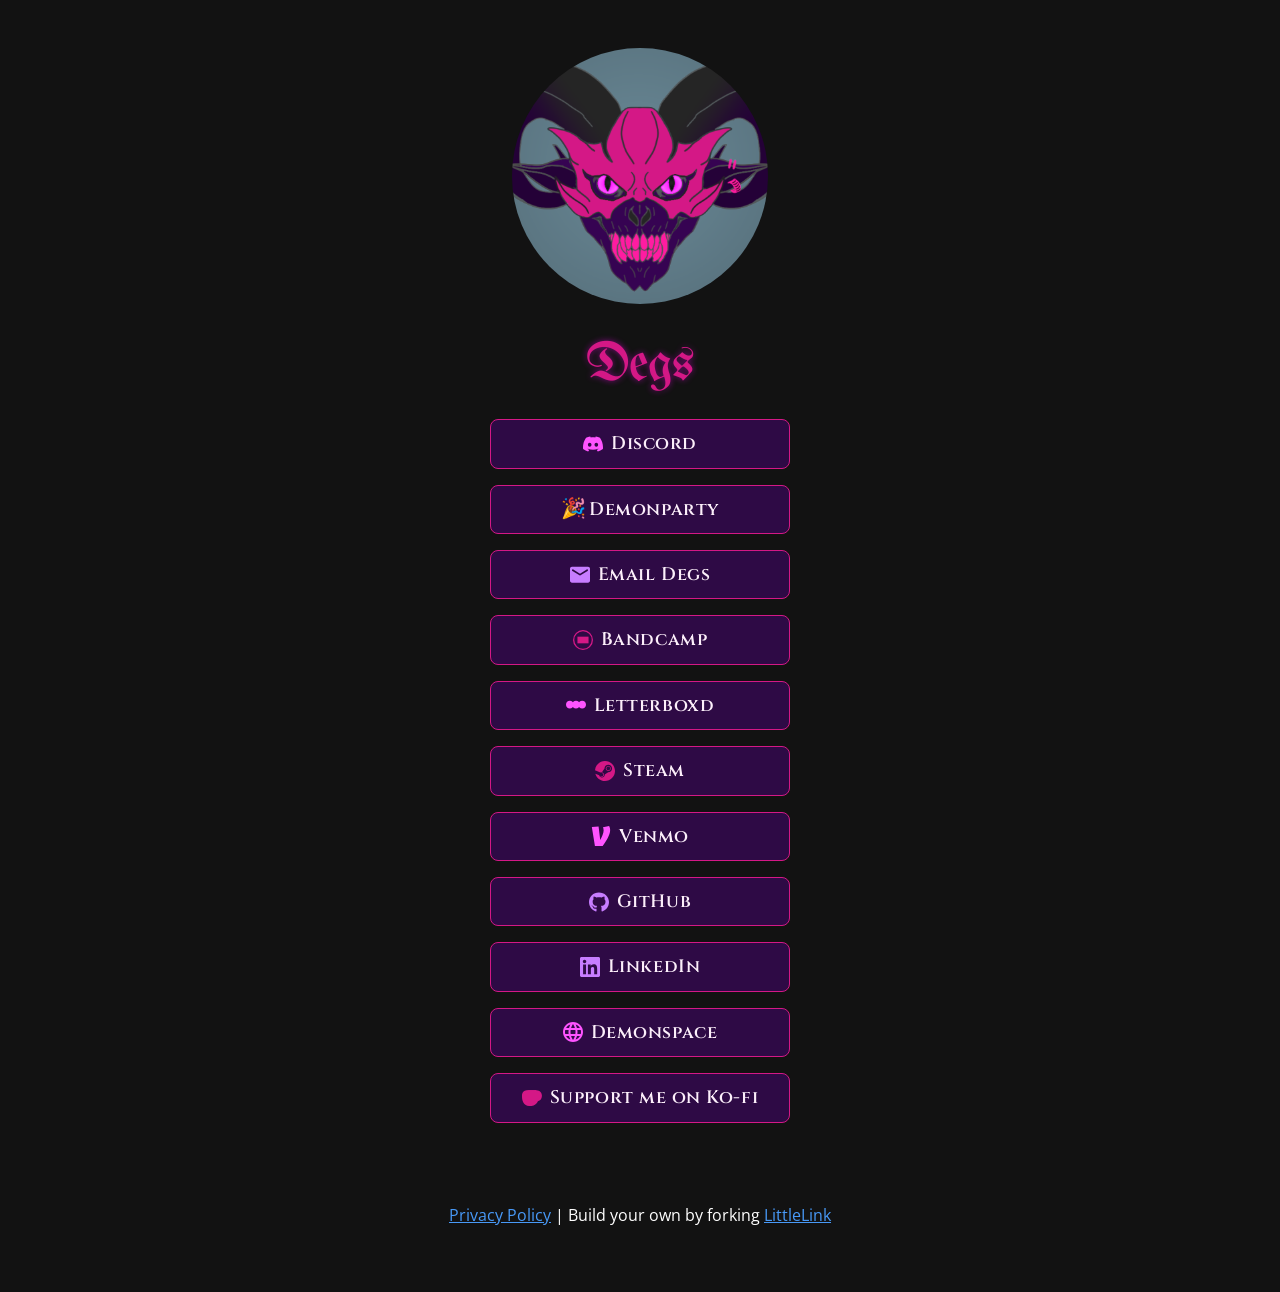
==== index.html @ f66a5ae3 "Swap button content to "Coming soon" on hover instead of a separate tooltip Co-Authored-By: Claude S" ====
<!DOCTYPE html>

<!--
  To change the theme, change the class on the html tag below to one of:
  - theme-auto: Automatically switches based on user's system preferences
  - theme-light: Forces light theme
  - theme-dark: Forces dark theme
-->

<html class="theme-dark" lang="en"> <!-- Update`class="theme-auto" with your preference -->

  <head>
    <meta charset="utf-8">
    <meta name="viewport" content="width=device-width, initial-scale=1">

    <!-- Page Title - Change this to your name/brand (50-60 characters recommended) -->
    <title>Degs</title>
    <link rel="icon" type="image/x-icon" href="/images/avatar.png"> <!-- Update this with your own favicon -->

    <!-- Meta Description - Write a description (150-160 characters recommended) -->
    <meta name="description" content="Degs — links, projects, and where to find me.">

    <!-- Keywords -->
    <meta name="keywords" content="Degs, degs.skin, links">

    <!-- Canonical URL - Helps prevent duplicate content issues -->
    <meta rel="canonical" href="https://degs.skin">

    <!-- Author Information -->
    <meta name="author" content="Degs">

    <!-- Stylesheets -->
    <link rel="stylesheet" href="css/reset.css">
    <link rel="stylesheet" href="css/style.css">
    <link rel="stylesheet" href="css/brands.css">

    <!-- LittleLink Extended Stylesheet (Optional) -->
    <!-- <link rel="stylesheet" href="css/brands-extended.css"> -->
    <!-- Learn more at https://github.com/sethcottle/littlelink-extended.
         Remove comments if you've added LittleLink Extended dependencies -->

  </head>

<body>

    <div class="container">
        <div class="column">

            <!--
              By default, the Avatar is rounded. Use the following:
              - avatar--rounded: Automatically rounds the image
              - avatar--soft: Slightly rounds the image
              - avatar--none: Removes any rounding

              Be sure to replace the src with your own image path and update the alt text
            -->
            <div class="avatar-frame">
              <img class="avatar avatar--rounded" src="images/avatar.png" srcset="images/avatar@2x.png 2x" alt="Degs">
            </div>

            <!-- Replace with your name or brand -->
            <h1 class="brand-title">
              <div>Degs</div>
            </h1>

            <!-- All your buttons go here -->
            <div class="button-stack" role="navigation">

              <!-- Discord -->
              <a class="button button-discord" href="https://discord.com/users/diegeiros" target="_blank" rel="noopener" role="button"><span class="icon icon--tint" aria-hidden="true" style="--icon-src:url('../images/icons/discord.svg');--icon-tint:#FE54FF"></span>Discord</a>

              <!-- Demonparty -->
              <a class="button button-default" href="https://party.degs.skin" target="_blank" rel="noopener" role="button"><span class="icon icon--emoji" aria-hidden="true">🎉</span>Demonparty</a>

              <!-- Generic Email -->
              <a class="button button-default" href="mailto:diegeirosm@protonmail.com" role="button"><span class="icon icon--tint" aria-hidden="true" style="--icon-src:url('../images/icons/generic-email.svg');--icon-tint:#C77DFF"></span>Email Degs</a>

              <!-- Bandcamp -->
              <a class="button button-bandcamp" href="https://bandcamp.com/degsdemon" target="_blank" rel="noopener" role="button"><span class="icon icon--tint" aria-hidden="true" style="--icon-src:url('../images/icons/bandcamp.svg');--icon-tint:#D41886"></span>Bandcamp</a>

              <!-- Letterboxd -->
              <a class="button button-letterboxd" href="https://letterboxd.com/diegeiros/" target="_blank" rel="noopener" role="button"><span class="icon icon--tint" aria-hidden="true" style="--icon-src:url('../images/icons/letterboxd.svg');--icon-tint:#FE54FF"></span>Letterboxd</a>

              <!-- Steam -->
              <a class="button button-steam" href="https://steamcommunity.com/profiles/76561198311988518/" target="_blank" rel="noopener" role="button"><span class="icon icon--tint" aria-hidden="true" style="--icon-src:url('../images/icons/steam.svg');--icon-tint:#D41886"></span>Steam</a>

              <!-- Venmo -->
              <a class="button button-venmo" href="https://venmo.com/Degs-Melkus" target="_blank" rel="noopener" role="button"><span class="icon icon--tint" aria-hidden="true" style="--icon-src:url('../images/icons/venmo.svg');--icon-tint:#FE54FF"></span>Venmo</a>

              <!-- GitHub -->
              <a class="button button-github" href="https://github.com/dmelkus" target="_blank" rel="noopener" role="button"><span class="icon icon--tint" aria-hidden="true" style="--icon-src:url('../images/icons/github.svg');--icon-tint:#C77DFF"></span>GitHub</a>

              <!-- LinkedIn (coming soon) -->
              <a class="button button-linked" href="#" data-tooltip="Coming soon" aria-disabled="true" role="button"><span class="icon icon--tint" aria-hidden="true" style="--icon-src:url('../images/icons/linkedin.svg');--icon-tint:#C77DFF"></span><span class="label">LinkedIn</span></a>

              <!-- Demonspace (Roomy.space instance - coming soon) -->
              <a class="button button-default" href="#" data-tooltip="Coming soon" aria-disabled="true" role="button"><span class="icon icon--tint" aria-hidden="true" style="--icon-src:url('../images/icons/generic-website.svg');--icon-tint:#FE54FF"></span><span class="label">Demonspace</span></a>

              <!-- Ko-fi (coming soon) -->
              <a class="button button-ko-fi" href="#" data-tooltip="Coming soon" aria-disabled="true" role="button"><span class="icon icon--tint" aria-hidden="true" style="--icon-src:url('../images/icons/ko-fi.svg');--icon-tint:#D41886"></span><span class="label">Support me on Ko-fi</span></a>

      </div>

      <!-- Feel free to add your own footer information, including updating `privacy.html` to reflect how your LittleLink fork is set up -->
      <footer>
        <a href="privacy.html">Privacy Policy</a> | Build your own by forking <a href="https://littlelink.io" target="_blank" rel="noopener">LittleLink</a>
      </footer>

    </div>
  </div>

</body>

</html>
---- css/style.css ----
/*
* LittleLink
* https://littlelink.io
* Free to use under the MIT license
* http://www.opensource.org/licenses/mit-license.php
*/

/* Base Typography Settings
–––––––––––––––––––––––––––––––––––––––––––––––––– */
:root {
	font-size:16px;
}

/* Grid
  –––––––––––––––––––––––––––––––––––––––––––––––––– */
  .container {
	position:relative;
	width:100%;
	max-width:37.5rem;     				/* 600px */
    text-align:center;
	margin:0 auto;
	padding:3rem 1.25rem 0 1.25rem;
	box-sizing:border-box;
}
.container-left {
	position:relative;
	width:100%;
	max-width:37.5rem;
	text-align:left;
	margin:0 auto;
	padding:0 1.25rem;
	box-sizing:border-box;
}
.container-left p {
	margin-bottom: 1rem;  				/* 16px space between paragraphs */
  }
.column {
	position:center;
	width:100%;
	float:center;
	box-sizing:border-box;
}
/* For devices larger than 400px */
  @media (min-width:25rem) {            /* 400px */
    .container {
	width:85%;
	padding-left:0;
	padding-right:0;
}
}/* For devices larger than 550px */
  @media (min-width:34.375rem) {        /* 550px */
    .container {
	width:80%;
}
.column,.columns {
	margin-left:0;
}
.column:first-child,.columns:first-child {
	margin-left:0;
}
}

/* Base Styles
  –––––––––––––––––––––––––––––––––––––––––––––––––– */
  body {
	margin:0;
	padding:0;
	background-color:#ffffff;
	color:#1a1a1a;
	font-family:"Open Sans",system-ui;
	font-size:1.125rem;     				/* 18px */
    font-weight:400;
	line-height:1.6;
}

/* Typography
  –––––––––––––––––––––––––––––––––––––––––––––––––– */
  h1 {
	margin:0 0 0.5rem 0;
	font-size:3rem;         		/* 48px */
    font-weight:800;
	line-height:1;
	letter-spacing:0;
	word-wrap:break-word;
	overflow-wrap:break-word;
	hyphens:auto;           		/* Delete this to remove automatic hyphen on line break */
}
.container p {
	margin:0 0 2rem 0;
}

/* Base Typography Settings
–––––––––––––––––––––––––––––––––––––––––––––––––– */
/* Base size - 16px browser default */
:root {
  font-size:16px;           /* Using a 1.25 modular scale for typography */
  --scale-0:1rem;           /* 16px */
  --scale-1:1.25rem;        /* 20px */
  --scale-2:1.563rem;       /* 25px */
  --scale-3:1.953rem;       /* 31px */
  --scale-4:2.441rem;       /* 39px */
  --scale-5:3.052rem;       /* 49px */

  /* Spacing units */
  --spacing-xs:0.5rem;      /* 8px */
  --spacing-s:1rem;         /* 16px */
  --spacing-m:1.5rem;       /* 24px */
  --spacing-l:2rem;         /* 32px */
  --spacing-xl:3rem;        /* 48px */
  --spacing-xxl:4rem;       /* 64px */
}

/* Avatar */
.avatar {
	width: 8rem;             /* 128px */
	height: 8rem;
	border-radius: 50%;
	object-fit: cover;
	background-position: center;
	margin-bottom: var(--spacing-l);
	margin-left: auto;
	margin-right: auto;
	display: block;
  }

/* Avatar frame - doubles the avatar size and zooms in ~25% on the source image, centered */
.avatar-frame {
	width: 16rem;            /* 256px, 2x the base avatar */
	height: 16rem;
	border-radius: 50%;
	overflow: hidden;
	margin: 0 auto var(--spacing-l) auto;
}
.avatar-frame .avatar {
	width: 100%;
	height: 100%;
	margin: 0;
	transform: scale(1.25);
	transform-origin: center;
}

/* Brand title */
.brand-title {
	font-family:'UnifrakturMaguntia', serif;
	font-weight: 400;
	color: #D41886;
	text-shadow: 0 0 0.4rem rgba(253, 0, 253, 0.45);
	font-size: calc(var(--scale-5) + 5px);
}

/* Brand button palette - overrides per-service brands.css colors with the Degs theme.
   The `body` prefix bumps specificity above brands.css compound selectors like
   `.button.button-default`, which otherwise tie (brands.css loads after this file). */
body .button-stack .button {
	--button-background: #2E0A45;
	--button-text: #FCEFFA;
	--button-border: 1px solid #D41886;
	background-image: none;          /* neutralizes brand gradients, e.g. Steam */
	font-family: 'Cinzel', sans-serif;
	font-weight: 600;
	letter-spacing: 0.03em;
}
body .button-stack .button:hover {
	--button-background: #D41886;
	--button-text: #2E0A45;
	--button-border: 1px solid #FE54FF;
	box-shadow: 0 0 0.6rem rgba(254, 84, 255, 0.5);
}

/* Tinted icons - recolors each brand icon via mask rather than its native colors,
   so the buttons read as one cohesive Degs palette instead of mismatched brand logos */
.icon--tint {
	display: inline-block;
	-webkit-mask-image: var(--icon-src);
	mask-image: var(--icon-src);
	-webkit-mask-repeat: no-repeat;
	mask-repeat: no-repeat;
	-webkit-mask-position: center;
	mask-position: center;
	-webkit-mask-size: contain;
	mask-size: contain;
	background-color: var(--icon-tint, #FCEFFA);
}
.button-stack .button:hover .icon--tint {
	background-color: #2E0A45;
}

/* Emoji icons - rendered as-is (not masked, so their native color stays) */
.icon--emoji {
	display: inline-block;
	font-size: 1.25rem;
	line-height: 1;
}

/* "Coming soon" - swaps the button's own icon/label for the message on hover, in place */
.button-stack .button[data-tooltip] {
	cursor: default;
	position: relative;
}
.button-stack .button[data-tooltip] .icon,
.button-stack .button[data-tooltip] .label {
	transition: opacity 0.15s ease;
}
.button-stack .button[data-tooltip]::after {
	content: attr(data-tooltip);
	position: absolute;
	inset: 0;
	display: flex;
	align-items: center;
	justify-content: center;
	color: inherit;
	opacity: 0;
	pointer-events: none;
	transition: opacity 0.15s ease;
}
.button-stack .button[data-tooltip]:hover .icon,
.button-stack .button[data-tooltip]:hover .label,
.button-stack .button[data-tooltip]:focus-visible .icon,
.button-stack .button[data-tooltip]:focus-visible .label {
	opacity: 0;
}
.button-stack .button[data-tooltip]:hover::after,
.button-stack .button[data-tooltip]:focus-visible::after {
	opacity: 1;
}

/* Typography Scale */
h1 {
	margin:0 0 var(--spacing-m) 0;
	font-size:var(--scale-5);           /* ~49px */
  	font-weight:800;
	line-height:1.1;
	letter-spacing:-0.02em;
	word-wrap:break-word;
	overflow-wrap:break-word;
}
body {
	font-size:var(--scale-1);           /* 20px */
  	line-height:1.6;
}
.container p {
	margin:0 0 var(--spacing-xl) 0;
	font-size:var(--scale-1);
	line-height:1.6;
}

/* Container spacing */
.container {
	padding:var(--spacing-xl) var(--spacing-m) 0 var(--spacing-m);
	text-align:center;
}

/* Footer */
footer {
	margin:var(--spacing-xxl) 0;            /* 4rem (64px) top and bottom */
    font-size:var(--scale-0);
}

/* Responsive adjustments */
@media (max-width:34.375rem) {              /* 550px */
  h1 {
	font-size:var(--scale-4);
}
body {
	font-size:var(--scale-0);
}
.container p {
	font-size:var(--scale-0);
}
.avatar {
	margin-bottom:var(--spacing-m);
}
footer {
	margin:var(--spacing-xl) 0;         	/* 3rem (48px) top and bottom */
}
}

/* Links
  –––––––––––––––––––––––––––––––––––––––––––––––––– */
  a {
	color:#2457F5;
	text-decoration:underline;
}
a:hover {
	color:#083BDA;
}

/* Buttons
–––––––––––––––––––––––––––––––––––––––––––––––––– */
.button,button {
	display:inline-flex;
	align-items:center;
	justify-content:center;
	width:18.75rem;             	/* 300px */
 	min-height:3rem;                /* 48px */
  	padding:0.75rem 1rem;         	/* 12px ; 16px */
  	font-size:1.125rem;           	/* 18px */
  	font-weight:700;
	text-decoration:none;
	white-space:normal;
  	background-color:var(--button-background,transparent);
	color:var(--button-text,#000000);
	border:var(--button-border,none);
	border-radius:0.5rem;
	cursor:pointer;
	box-sizing:border-box;
	hyphens:auto;               	/* Delete this to remove automatic hyphen on line break */
  	margin-bottom:1rem;
	text-align:center;
	line-height:1.3;
}

/* Icons
–––––––––––––––––––––––––––––––––––––––––––––––––– */
.icon {
	width:1.25rem;
	height:1.25rem;
	margin-right:0.5rem;
	flex-shrink:0;
}

/* Avatar
  –––––––––––––––––––––––––––––––––––––––––––––––––– */
.avatar {
	width: 8rem;             /* 128px */
	height: 8rem;
	object-fit: cover;
	background-position: center;
	margin-bottom: var(--spacing-l);
  }

   /* Modifier for no avatar rounding */
   .avatar--none {
	border-radius: 0%;
  }

  /* Modifier for rounded avatar */
  .avatar--rounded {
	border-radius: 50%;
  }

  /* Modifier for slightly rounded corners */
  .avatar--soft {
	border-radius: 0.5rem;   /* 8px rounded corners */
  }

/* Theme System
  –––––––––––––––––––––––––––––––––––––––––––––––––– */
/* Light theme is default above */

/* Dark theme */
:root.theme-dark {
	color-scheme:dark;
}
:root.theme-dark :focus-visible {
	outline: 2px solid #4899F7;
	outline-offset: 2px;
  }
:root.theme-dark body {
	background-color:#121212;
	color:#ffffff;
}
:root.theme-dark a:not(.button) {
	color:#4899F7;
}
:root.theme-dark a:not(.button):hover {
	color:#7AB8FF;
}

/* Auto theme */
:root.theme-auto {
	color-scheme:light dark;
}
@media (prefers-color-scheme:dark) {
	:root.theme-auto body {
	background-color:#121212;
	color:#ffffff;
}
:root.theme-auto :focus-visible {
    outline: 2px solid #4899F7;
    outline-offset: 2px;
  }
:root.theme-auto a:not(.button) {
	color:#4899F7;
}
:root.theme-auto a:not(.button):hover {
	color:#7AB8FF;
}
}

/* Button Text Color Override
    –––––––––––––––––––––––––––––––––––––––––––––––––– */
    .button:hover,button:hover {
	color:var(--button-text);
}

/* Responsive Typography
  –––––––––––––––––––––––––––––––––––––––––––––––––– */
  @media (max-width:34.375rem) {            /* 550px */
    h1 {
	font-size:2rem;                         /* 32px */
	}
	.brand-title {
	font-size:calc(2rem + 5px);
	}
	body {
	font-size:1rem;                    		/* 16px */
	}
}

/* Privacy Page Styles
  –––––––––––––––––––––––––––––––––––––––––––––––––– */
nav {
	margin:var(--spacing-l) 0;
	text-align:left;
}
section {
	margin:var(--spacing-xl) 0;
	text-align:left;
}
h2 {
	font-size:var(--scale-3);
	font-weight:700;
	margin-bottom:var(--spacing-m);
}
h3 {
	font-size:var(--scale-2);
	font-weight:600;
	margin:var(--spacing-l) 0 var(--spacing-s) 0;
}
ul {
	list-style:none;
	padding:0;
	margin:0 0 var(--spacing-m) 0;
}
ul li {
	margin-bottom:var(--spacing-xs);
}

/* Privacy page specific responsive adjustments */
  @media (max-width:34.375rem) {
	h2 {
	font-size:var(--scale-2);
	}
	h3 {
	font-size:var(--scale-1);
	}
	section {
	margin:var(--spacing-l) 0;
	}
}

/* Font Face Definitions
  –––––––––––––––––––––––––––––––––––––––––––––––––– */
@font-face {
	font-display:swap;
	font-family:'Open Sans';
	font-style:normal;
	font-weight:400;
	src:url('../fonts/open-sans-v34-vietnamese_latin-ext_latin_hebrew_greek-ext_greek_cyrillic-ext_cyrillic-regular.eot');
	src:url('../fonts/open-sans-v34-vietnamese_latin-ext_latin_hebrew_greek-ext_greek_cyrillic-ext_cyrillic-regular.eot?#iefix') format('embedded-opentype'),url('../fonts/open-sans-v34-vietnamese_latin-ext_latin_hebrew_greek-ext_greek_cyrillic-ext_cyrillic-regular.woff2') format('woff2'),url('../fonts/open-sans-v34-vietnamese_latin-ext_latin_hebrew_greek-ext_greek_cyrillic-ext_cyrillic-regular.woff') format('woff'),url('../fonts/open-sans-v34-vietnamese_latin-ext_latin_hebrew_greek-ext_greek_cyrillic-ext_cyrillic-regular.ttf') format('truetype'),url('../fonts/open-sans-v34-vietnamese_latin-ext_latin_hebrew_greek-ext_greek_cyrillic-ext_cyrillic-regular.svg#OpenSans') format('svg');
}
@font-face {
	font-display:swap;
	font-family:'Open Sans';
	font-style:normal;
	font-weight:600;
	src:url('../fonts/open-sans-v34-vietnamese_latin-ext_latin_hebrew_greek-ext_greek_cyrillic-ext_cyrillic-600.eot');
	src:url('../fonts/open-sans-v34-vietnamese_latin-ext_latin_hebrew_greek-ext_greek_cyrillic-ext_cyrillic-600.eot?#iefix') format('embedded-opentype'),url('../fonts/open-sans-v34-vietnamese_latin-ext_latin_hebrew_greek-ext_greek_cyrillic-ext_cyrillic-600.woff2') format('woff2'),url('../fonts/open-sans-v34-vietnamese_latin-ext_latin_hebrew_greek-ext_greek_cyrillic-ext_cyrillic-600.woff') format('woff'),url('../fonts/open-sans-v34-vietnamese_latin-ext_latin_hebrew_greek-ext_greek_cyrillic-ext_cyrillic-600.ttf') format('truetype'),url('../fonts/open-sans-v34-vietnamese_latin-ext_latin_hebrew_greek-ext_greek_cyrillic-ext_cyrillic-600.svg#OpenSans') format('svg');
}
@font-face {
	font-display:swap;
	font-family:'Open Sans';
	font-style:normal;
	font-weight:700;
	src:url('../fonts/open-sans-v34-vietnamese_latin-ext_latin_hebrew_greek-ext_greek_cyrillic-ext_cyrillic-700.eot');
	src:url('../fonts/open-sans-v34-vietnamese_latin-ext_latin_hebrew_greek-ext_greek_cyrillic-ext_cyrillic-700.eot?#iefix') format('embedded-opentype'),url('../fonts/open-sans-v34-vietnamese_latin-ext_latin_hebrew_greek-ext_greek_cyrillic-ext_cyrillic-700.woff2') format('woff2'),url('../fonts/open-sans-v34-vietnamese_latin-ext_latin_hebrew_greek-ext_greek_cyrillic-ext_cyrillic-700.woff') format('woff'),url('../fonts/open-sans-v34-vietnamese_latin-ext_latin_hebrew_greek-ext_greek_cyrillic-ext_cyrillic-700.ttf') format('truetype'),url('../fonts/open-sans-v34-vietnamese_latin-ext_latin_hebrew_greek-ext_greek_cyrillic-ext_cyrillic-700.svg#OpenSans') format('svg');
}
@font-face {
	font-display:swap;
	font-family:'Open Sans';
	font-style:normal;
	font-weight:800;
	src:url('../fonts/open-sans-v34-vietnamese_latin-ext_latin_hebrew_greek-ext_greek_cyrillic-ext_cyrillic-800.eot');
	src:url('../fonts/open-sans-v34-vietnamese_latin-ext_latin_hebrew_greek-ext_greek_cyrillic-ext_cyrillic-800.eot?#iefix') format('embedded-opentype'),url('../fonts/open-sans-v34-vietnamese_latin-ext_latin_hebrew_greek-ext_greek_cyrillic-ext_cyrillic-800.woff2') format('woff2'),url('../fonts/open-sans-v34-vietnamese_latin-ext_latin_hebrew_greek-ext_greek_cyrillic-ext_cyrillic-800.woff') format('woff'),url('../fonts/open-sans-v34-vietnamese_latin-ext_latin_hebrew_greek-ext_greek_cyrillic-ext_cyrillic-800.ttf') format('truetype'),url('../fonts/open-sans-v34-vietnamese_latin-ext_latin_hebrew_greek-ext_greek_cyrillic-ext_cyrillic-800.svg#OpenSans') format('svg');
}
@font-face {
	font-display:swap;
	font-family:'UnifrakturMaguntia';
	font-style:normal;
	font-weight:400;
	src:url('../fonts/unifraktur-maguntia-v22-latin-regular.woff2') format('woff2');
}
@font-face {
	font-display:swap;
	font-family:'Cinzel';
	font-style:normal;
	font-weight:600;
	src:url('../fonts/cinzel-v26-latin-600.woff2') format('woff2');
}
---- css/brands.css ----
/*
* LittleLink Button Styles
* https://littlelink.io
* Free to use under the MIT license
* http://www.opensource.org/licenses/mit-license.php
*/

/* Brand Button Base Styles
–––––––––––––––––––––––––––––––––––––––––––––––––– */
/* Only include brand-specific button styling here */
.button,button {
  color:var(--button-text,#000000);
  background-color:var(--button-background,transparent);
	border:var(--button-border,none);
	transition:filter 0.2s ease,transform 0.2s ease;
}

/* Global Button Hover Effect
–––––––––––––––––––––––––––––––––––––––––––––––––– */
.button:hover,button:hover {
	filter:brightness(90%);
	transform:translateY(-1px);
}

/* Button Icons
–––––––––––––––––––––––––––––––––––––––––––––––––– */
.icon {
	filter:var(--icon-filter,none);
}

/* Brand-Specific Styles
–––––––––––––––––––––––––––––––––––––––––––––––––– */

/* Default */
.button.button-default {
	--button-text:#ffffff;
	--button-background:#2457F5;
	--button-border:1px solid #ffffff;
}

/* Amazon */
.button-amazon {
	--button-text:#000000;
	--button-background:#FFFFFF;
	--button-border:1px solid #212121;
}

/* Amazon Music */
.button-amazon-music {
	--button-text:#000000;
	--button-background:#25D1DA;
}

/* Apple App Store */
.button-appstore {
	--button-text:#FFFFFF;
	--button-background:#000000;
	--button-border:1px solid #FFFFFF;
}

/* Apple Invites */
.button-invites {
	--button-text:#FFFFFF;
	--button-background:#000000;
	--button-border:1px solid #FFFFFF;
}

/* Apple Music */
.button-apple-music {
	--button-text:#ffffff;
	--button-background:#000000;
	--button-border:1px solid #FFFFFF;
}

/* Apple Music Alt */
.button-apple-music-alt {
	--button-text:#ffffff;
	background-image:linear-gradient(to bottom,#FB5C74,#FA233B);
}

/* Apple Podcasts */
.button-apple-podcasts {
	--button-text:#ffffff;
	--button-background:#000000;
	--button-border:1px solid #FFFFFF;
}

/* Apple Podcasts Alt */
.button-apple-podcasts-alt {
	--button-text:#ffffff;
	background-image:linear-gradient(to bottom,#F452FF,#832BC1);
}

/* Bandcamp */
.button-bandcamp {
	--button-text:#ffffff;
	--button-background:#1d9fc3;
}

/* Behance */
.button-behance {
	--button-text:#ffffff;
	--button-background:#0057FF;
  --button-border:1px solid #FFFFFF;
}

/* Bluesky */
.button-bluesky {
	--button-text:#FFFFFF;
	--button-background:#1185FE;
}

/* Bluesky Alt */
.button-bluesky-alt {
	--button-text:#000000;
	--button-background:#FFFFFF;
	--button-border:1px solid #000000;
}

/* Buy Me a Coffee */
.button-coffee {
	--button-text:#000000;
	--button-background:#ffdd00;
}

/* Cal.com */
.button-cal {
	--button-text:#FFFFFF;
	--button-background:#292929;
	--button-border:1px solid #FFFFFF;
}

/* Calendly */
.button-calendly {
	--button-text:#FFFFFF;
	--button-background:#006BFF;
}

/* Cash App */
.button-cash-app {
	--button-text:#ffffff;
	background-image:linear-gradient(to bottom,#00d64b,#00c244);
}

/* dev.to */
.button-dev-to {
	--button-text:#000000;
	--button-background:#f5f5f5;
	--button-border:1px solid #212121;
}

/* Discogs */
.button-discogs {
	--button-text:#000000;
	--button-background:#FFFFFF;
	--button-border:1px solid #000000;
}

/* Discogs Alt */
.button-discogs-alt {
	--button-text:#FFFFFF;
	--button-background:#000000;
	--button-border:1px solid #FFFFFF;
}

/* Discord */
.button-discord {
	--button-text:#ffffff;
	--button-background:#5865F2;
}

/* Dribbble */
.button-dribbble {
	--button-text:#000000;
	--button-background:#FFFFFF;
	--button-border:1px solid #212121;
}

/* Etsy */
.button-etsy {
	--button-text:#ffffff;
	--button-background:#F45800;
}

/* Facebook */
.button-faceb {
	--button-text:#ffffff;
	--button-background:#0866FF;
}

/* Facebook Messenger */
.button-messenger {
	--button-text:#ffffff;
	--button-background:#0866FF;
}

/* Figma */
.button-figma {
	--button-text:#ffffff;
	--button-background:#000000;
	--button-border:1px solid #FFFFFF;
}

/* Fiverr */
.button-fiverr {
	--button-text:#ffffff;
	--button-background:#1DBF73;
}

/* Flickr */
.button-flickr {
	--button-text:#ffffff;
	--button-background:#000000;
	--button-border:1px solid #FFFFFF;
}

/* GitHub */
.button-github {
	--button-text:#ffffff;
	--button-background:#000000;
	--button-border:1px solid #FFFFFF;
}

/* GitLab */
.button-gitlab {
	--button-text:#ffffff;
	--button-background:#6151b2;
}

/* GoFundMe */
.button-gofundme {
	--button-text:#ffffff;
	--button-background:#02A95C;
}

/* Goodreads */
.button-goodreads {
	--button-text:#333333;
	--button-background:#f3f1e6;
	--button-border:1px solid #212121;
}

/* Google Black */
.button-google-black {
	--button-text:#FFFFFF;
	--button-background:#000000;
	--button-border:1px solid #FFFFFF;
}

/* Google Play Store */
.button-playstore {
	--button-text:#FFFFFF;
	--button-background:#000000;
	--button-border:1px solid #FFFFFF;
}

/* Google Scholar */
.button-google-scholar {
	--button-text:#000000;
	--button-background:#FFFFFF;
	--button-border:1px solid #212121;
}

/* Hashnode */
.button-hashnode {
	--button-text:#000000;
	--button-background:#ffffff;
	--button-border:1px solid #212121;
}

/* Instagram */
.button-instagram {
	--button-text:#ffffff;
	background-image:linear-gradient(-135deg,#1400c8,#b900b4,#f50000);
}

/* Kick */
.button-kick {
	--button-text:#ffffff;
	--button-background:#000000;
	--button-border:1px solid #ffffff;
}

/* Kick Alt */
.button-kick-alt {
	--button-text:#000000;
	--button-background:#01e701;
}

/* Kickstarter */
.button-kickstarter {
	--button-text:#ffffff;
	--button-background:#05ce78;
}

/* Kit */
.button-kit {
	--button-text:#ffffff;
	--button-background:#000000;
	--button-border:1px solid #FFFFFF;
}

/* Ko-fi */
.button-ko-fi {
	--button-text:#ffffff;
	--button-background:#000000;
  --button-border:1px solid #FFFFFF;
}

/* Last.fm */
.button-last-fm {
	--button-text:#ffffff;
	--button-background:#D51007;
}

/* Letterboxd */
.button-letterboxd {
	--button-text:#ffffff;
	--button-background:#2c3440;
	--button-border:1px solid #FFFFFF;
}

/* Line */
.button-line {
	--button-text:#FFFFFF;
	--button-background:#06C755;
}

/* LinkedIn */
.button-linked {
	--button-text:#ffffff;
	--button-background:#2867b2;
}

/* Mailchimp */
.button-mailchimp {
	--button-text:#000000;
	--button-background:#FFE01B;
}

/* Mastodon */
.button-mastodon {
	--button-text:#ffffff;
	--button-background:#17063B;
	--button-border:1px solid #FFFFFF;
}

/* Matrix */
.button-matrix {
	--button-text:#000000;
	--button-background:#ffffff;
	--button-border:1px solid #000000;
}

/* Meetup */
.button-meetup {
	--button-text:#000000;
	--button-background:#ffffff;
	--button-border:1px solid #000000;
}

/* Meetup Alt */
.button-meetup-alt {
	--button-text:#ffffff;
	--button-background:#ED1C40;
}

/* Medium */
.button-medium {
	--button-text:#ffffff;
	--button-background:#000000;
	--button-border:1px solid #FFFFFF;
}

/* Microsoft */
.button-microsoft {
	--button-text:#ffffff;
	--button-background:#000000;
	--button-border:1px solid #FFFFFF;
}

/* Notion */
.button-notion {
	--button-text:#000000;
	--button-background:#ffffff;
	--button-border:1px solid #212121;
}

/* Obsidian */
.button.button-obsidian {
	--button-text:#ffffff;
	--button-background:#262626;
	--button-border:1px solid #ffffff;
}

/* OnlyFans */
.button-onlyfans {
	--button-text:#ffffff;
	--button-background:#00AEEF;
}

/* Patreon */
.button-patreon {
	--button-text:#ffffff;
	--button-background:#000000;
	--button-border:1px solid #FFFFFF;
}

/* PayPal */
.button-paypal {
	--button-text:#ffffff;
	--button-background:#002991;
  --button-border:1px solid #FFFFFF;
}

/* Pinterest */
.button-pinterest {
	--button-text:#000000;
	--button-background:#ffffff;
	--button-border:1px solid #212121;
}

/* Product Hunt */
.button-product-hunt {
	--button-text:#000000;
	--button-background:#ffffff;
	--button-border:1px solid #212121;
}

/* Reddit */
.button-reddit {
	--button-text:#FFFFFF;
	--button-background:#FF4500;
}

/* Shop */
.button-shop {
	--button-text:#ffffff;
	--button-background:#5A31F4;
}

/* Signal */
.button-signal {
	--button-text:#ffffff;
	--button-background:#3B45FD;
}

/* Signal Alt */
.button-signal-alt {
	--button-text:#3B45FD;
	--button-background:#E3E8FE;
	--button-border:1px solid #000000;
}

/* Slack */
.button-slack {
	--button-text:#000000;
	--button-background:#FFFFFF;
	--button-border:1px solid #212121;
}

/* Snapchat */
.button-snapchat {
	--button-text:#000000;
	--button-background:#fffc00;
}

/* SoundCloud */
.button-soundcloud {
	--button-text:#ffffff;
	--button-background:#ff5500;
}

/* Spotify */
.button-spotify {
	--button-text:#191414;
	--button-background:#1db954;
}

/* Spotify Alt */
.button-spotify-alt {
	--button-text:#FFFFFF;
	--button-background:#191414;
	--button-border:1px solid #FFFFFF;
}

/* Square */
.button-square {
	--button-text:#FFFFFF;
	--button-background:#006AFF;
}

/* Stack Overflow */
.button-stack-overflow {
	--button-text:#000000;
	--button-background:#FFFFFF;
	--button-border:1px solid #000000;
}

/* Steam */
.button-steam {
	--button-text:#ffffff;
	background-image:linear-gradient(90deg,#08BBFF,#2B75FF);
}

/* Steam Alt */
.button-steam-alt {
	--button-text:#ffffff;
	background-image:linear-gradient(90deg,#09172a,#072a57,#0c5085);
	--button-border:1px solid #FFFFFF;
}

/* Strava */
.button-strava {
	--button-text:#ffffff;
	--button-background:#fc5200;
}

/* Substack */
.button-substack {
	--button-text:#ffffff;
	--button-background:#FF6719;
}

/* Telegram */
.button-telegram {
	--button-text:#ffffff;
	--button-background:#3faee8;
}

/* Threads */
.button-threads {
	--button-text:#FFFFFF;
	--button-background:#000000;
	--button-border:1px solid #FFFFFF;
}

/* Threema */
.button-threema {
	--button-text:#000000;
	--button-background:#3fe669;
}

/* TikTok */
.button-tiktok {
	--button-text:#ffffff;
	--button-background:#000000;
	--button-border:1px solid #FFFFFF;
}

/* Trello */
.button-trello {
	--button-text:#ffffff;
	--button-background:#0065ff;
}

/* Tumblr */
.button-tumb {
	--button-text:#ffffff;
	--button-background:#131313;
	--button-border:1px solid #FFFFFF;
}

/* Twitch */
.button-twitch {
	--button-text:#ffffff;
	--button-background:#9146ff;
}

/* Unsplash */
.button-unsplash {
	--button-text:#000000;
	--button-background:#ffffff;
	--button-border:1px solid #212121;
}

/* Venmo */
.button-venmo {
	--button-text:#ffffff;
	--button-background:#008CFF;
}

/* Vimeo */
.button-vimeo {
	--button-text:#ffffff;
	--button-background:#1ab7ea;
}

/* VSCO */
.button-vsco {
	--button-text:#FFFFFF;
	--button-background:#000000;
	--button-border:1px solid #FFFFFF;
}

/* WhatsApp */
.button-whatsapp {
	--button-text:#ffffff;
	--button-background:#455a64;
}

/* WordPress */
.button-wordpress {
	--button-text:#ffffff;
	--button-background:#3858E9;
}

/* X */
.button-x {
	--button-text:#FFFFFF;
	--button-background:#000000;
	--button-border:1px solid #FFFFFF;
}

/* YouTube */
.button-yt {
	--button-text:#ffffff;
	--button-background:#282828;
	--button-border:1px solid #FFFFFF;
}

/* YouTube Alt */
.button-yt-alt {
	--button-text:#ffffff;
	--button-background:#FF0000;
}

/* Zoom */
.button-zoom {
	--button-text:#ffffff;
	--button-background:#0B5CFF;
  --button-border:1px solid #FFFFFF;
}
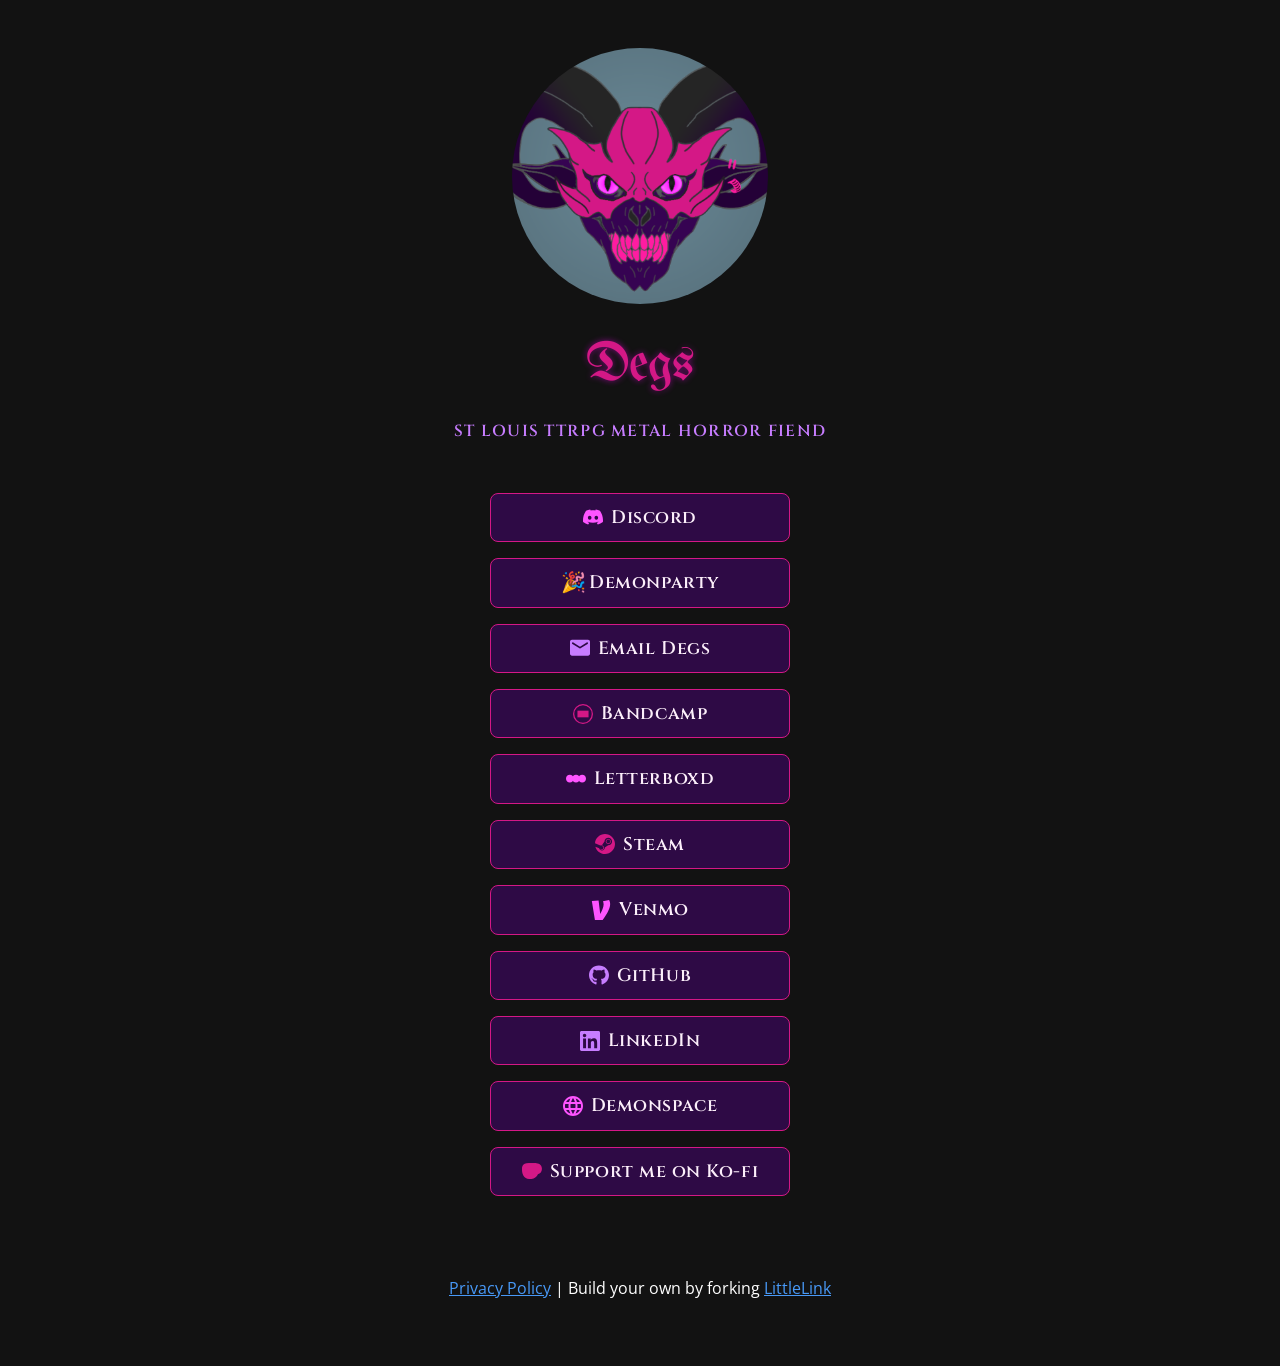
==== commit 820a1987: "Add tagline between title and button stack Co-Authored-By: Claude Sonnet 4.6 <noreply@anthropic.com>" ====
--- a/index.html
+++ b/index.html
@@ -63,6 +63,8 @@
               <div>Degs</div>
             </h1>
 
+            <p class="tagline">st louis ttrpg metal horror fiend</p>
+
             <!-- All your buttons go here -->
             <div class="button-stack" role="navigation">
 
--- a/css/style.css
+++ b/css/style.css
@@ -146,6 +146,17 @@
 	color: #D41886;
 	text-shadow: 0 0 0.4rem rgba(253, 0, 253, 0.45);
 	font-size: calc(var(--scale-5) + 5px);
+}
+
+/* Tagline - sits between the title and the button stack */
+.container p.tagline {
+	margin: 0 0 var(--spacing-xl) 0;
+	font-family: 'Cinzel', sans-serif;
+	font-size: var(--scale-0);
+	font-weight: 600;
+	letter-spacing: 0.08em;
+	text-transform: uppercase;
+	color: #C77DFF;
 }
 
 /* Brand button palette - overrides per-service brands.css colors with the Degs theme.
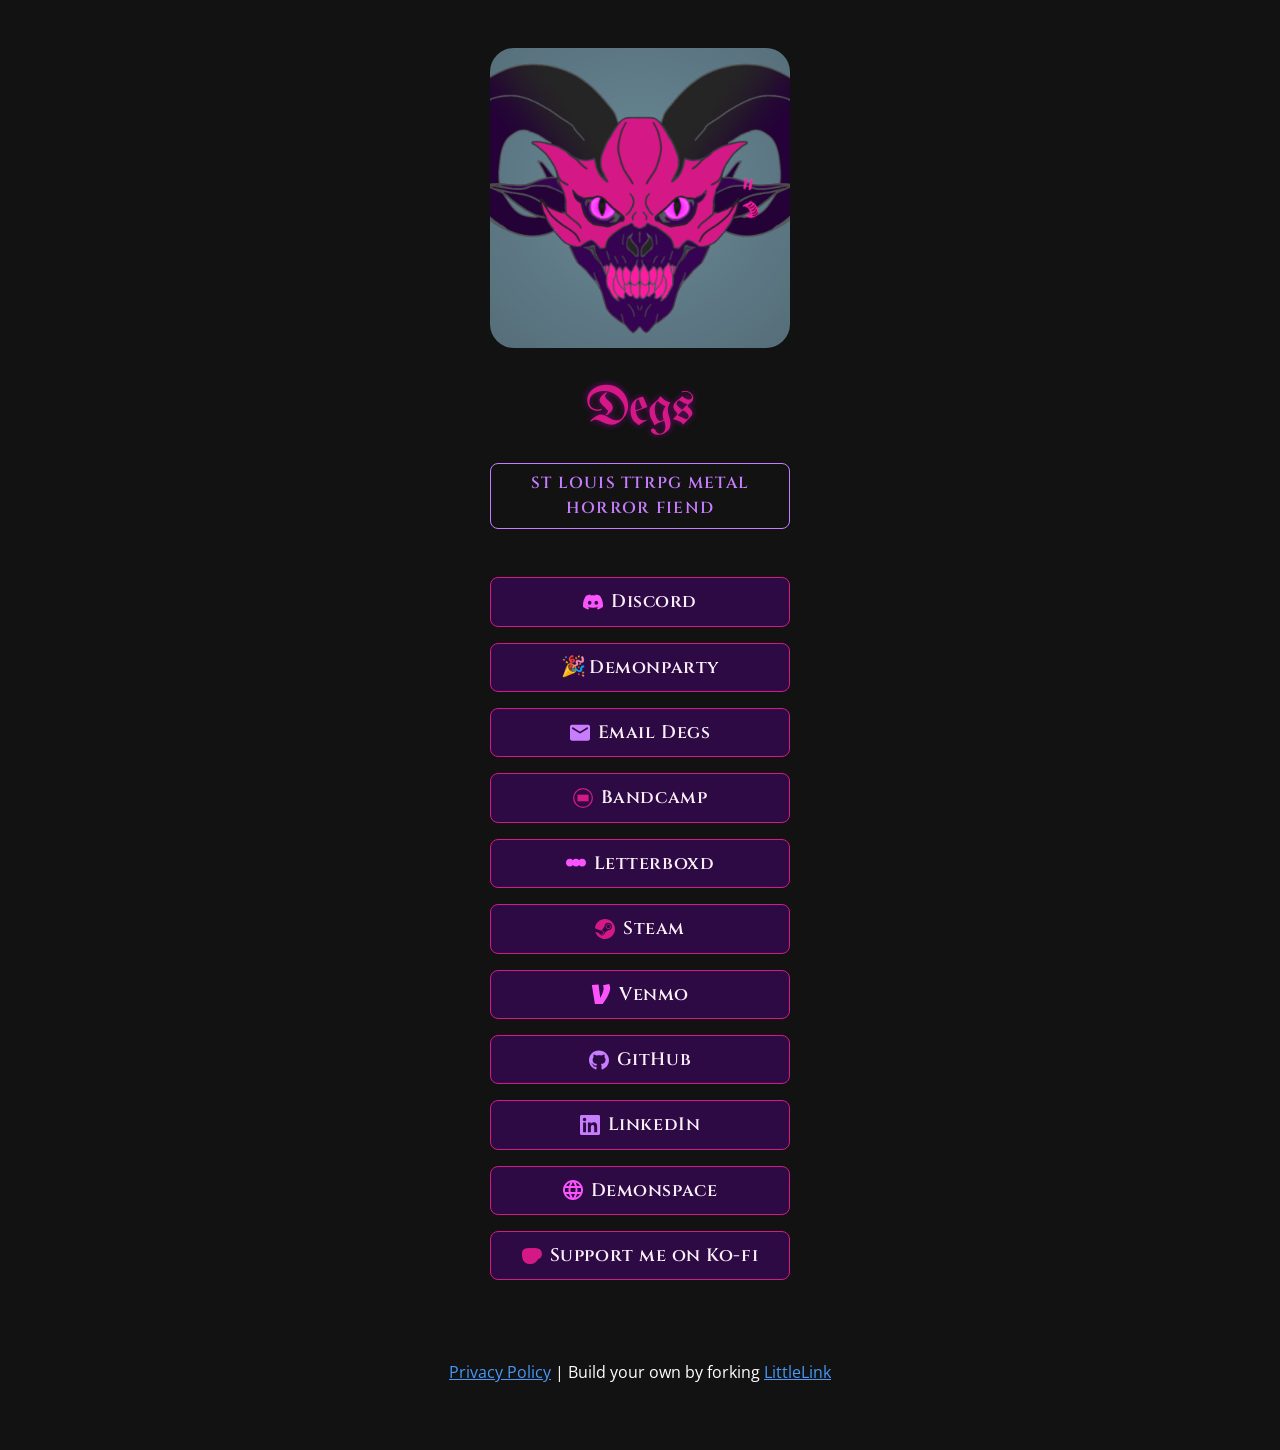
==== commit c9ab6fb1: "Change avatar to a rounded square matching the button column width Co-Authored-By: Claude Sonnet 4.6" ====
--- a/index.html
+++ b/index.html
@@ -55,7 +55,7 @@
               Be sure to replace the src with your own image path and update the alt text
             -->
             <div class="avatar-frame">
-              <img class="avatar avatar--rounded" src="images/avatar.png" srcset="images/avatar@2x.png 2x" alt="Degs">
+              <img class="avatar avatar--soft" src="images/avatar.png" srcset="images/avatar@2x.png 2x" alt="Degs">
             </div>
 
             <!-- Replace with your name or brand -->
--- a/css/style.css
+++ b/css/style.css
@@ -125,9 +125,9 @@
 
 /* Avatar frame - doubles the avatar size and zooms in ~25% on the source image, centered */
 .avatar-frame {
-	width: 16rem;            /* 256px, 2x the base avatar */
-	height: 16rem;
-	border-radius: 50%;
+	width: 18.75rem;         /* 300px, matches .button width */
+	height: 18.75rem;
+	border-radius: 1.5rem;
 	overflow: hidden;
 	margin: 0 auto var(--spacing-l) auto;
 }
@@ -150,6 +150,8 @@
 
 /* Tagline - sits between the title and the button stack */
 .container p.tagline {
+	display: inline-block;
+	max-width: 18.75rem;     /* matches .button width, so the badge lines up with the stack below */
 	margin: 0 0 var(--spacing-xl) 0;
 	font-family: 'Cinzel', sans-serif;
 	font-size: var(--scale-0);
@@ -157,6 +159,9 @@
 	letter-spacing: 0.08em;
 	text-transform: uppercase;
 	color: #C77DFF;
+	border: 1px solid #C77DFF;
+	border-radius: 0.5rem;
+	padding: 0.4rem 1rem;
 }
 
 /* Brand button palette - overrides per-service brands.css colors with the Degs theme.
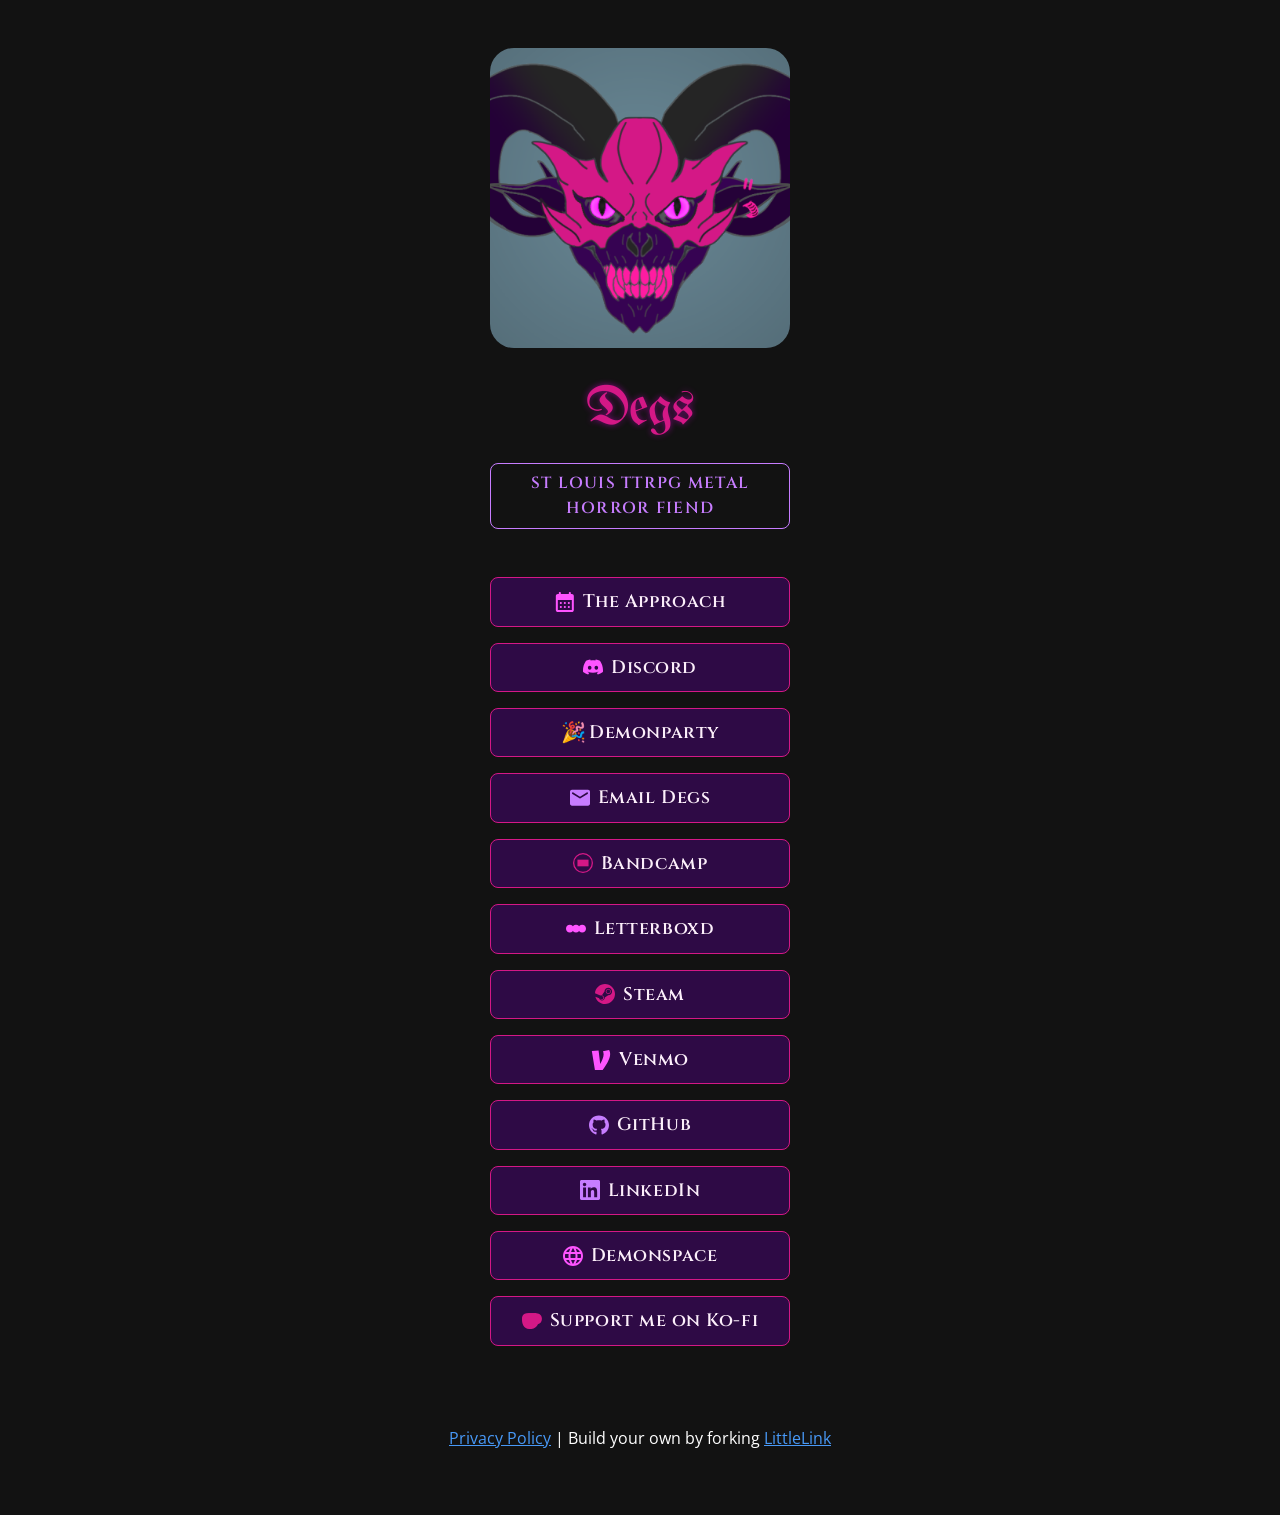
==== commit de81c993: "Rebrand calendar page to Degs palette and self-hosted fonts, link from stack Drops the Google Fonts " ====
--- a/index.html
+++ b/index.html
@@ -68,6 +68,9 @@
             <!-- All your buttons go here -->
             <div class="button-stack" role="navigation">
 
+              <!-- Equinox Calendar -->
+              <a class="button button-default" href="/calendar" role="button"><span class="icon icon--tint" aria-hidden="true" style="--icon-src:url('../images/icons/generic-calendar.svg');--icon-tint:#FE54FF"></span>The Approach</a>
+
               <!-- Discord -->
               <a class="button button-discord" href="https://discord.com/users/diegeiros" target="_blank" rel="noopener" role="button"><span class="icon icon--tint" aria-hidden="true" style="--icon-src:url('../images/icons/discord.svg');--icon-tint:#FE54FF"></span>Discord</a>
 
@@ -92,8 +95,8 @@
               <!-- GitHub -->
               <a class="button button-github" href="https://github.com/dmelkus" target="_blank" rel="noopener" role="button"><span class="icon icon--tint" aria-hidden="true" style="--icon-src:url('../images/icons/github.svg');--icon-tint:#C77DFF"></span>GitHub</a>
 
-              <!-- LinkedIn (coming soon) -->
-              <a class="button button-linked" href="#" data-tooltip="Coming soon" aria-disabled="true" role="button"><span class="icon icon--tint" aria-hidden="true" style="--icon-src:url('../images/icons/linkedin.svg');--icon-tint:#C77DFF"></span><span class="label">LinkedIn</span></a>
+              <!-- LinkedIn -->
+              <a class="button button-linked" href="https://www.linkedin.com/in/dmelkus/" target="_blank" rel="noopener" role="button"><span class="icon icon--tint" aria-hidden="true" style="--icon-src:url('../images/icons/linkedin.svg');--icon-tint:#C77DFF"></span>LinkedIn</a>
 
               <!-- Demonspace (Roomy.space instance - coming soon) -->
               <a class="button button-default" href="#" data-tooltip="Coming soon" aria-disabled="true" role="button"><span class="icon icon--tint" aria-hidden="true" style="--icon-src:url('../images/icons/generic-website.svg');--icon-tint:#FE54FF"></span><span class="label">Demonspace</span></a>
